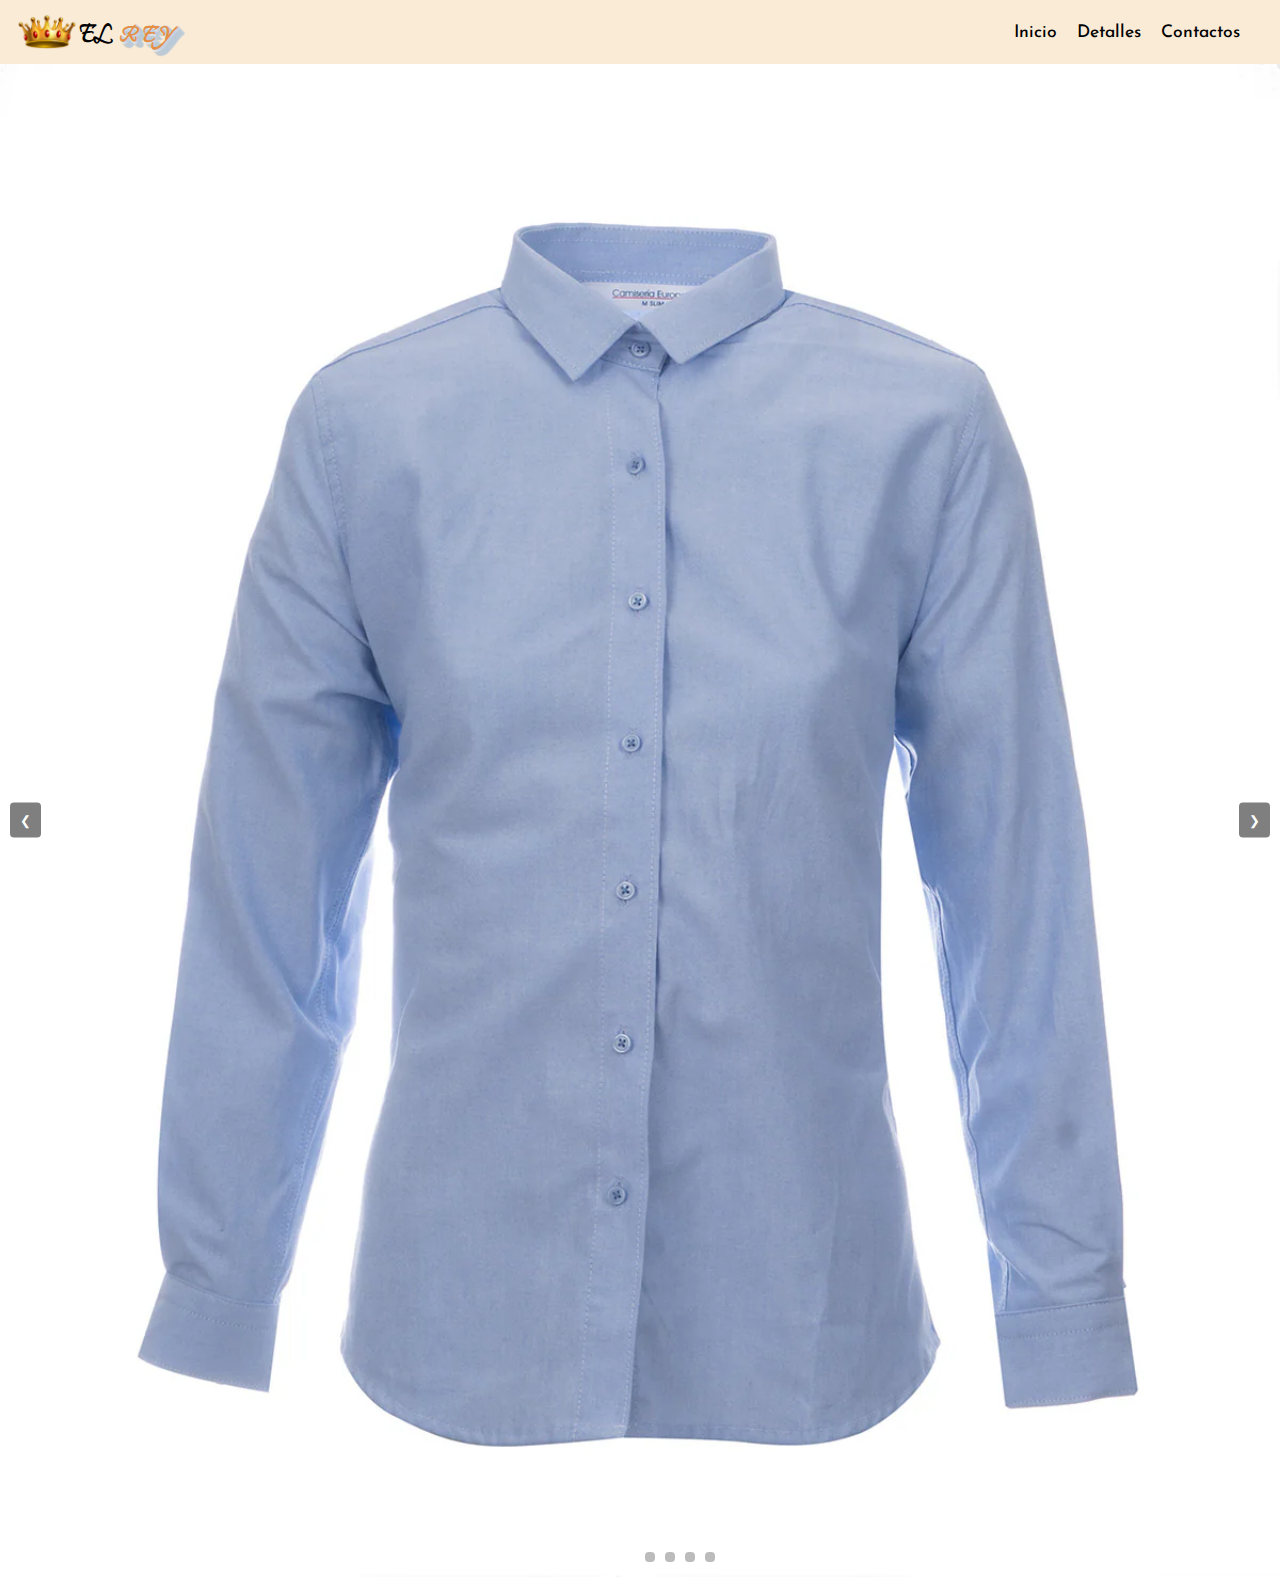
==== camis.html @ 11ac976c "creando el carousel" ====
<!DOCTYPE html>
<html lang="en">

<head>
    <meta charset="UTF-8">
    <meta name="viewport" content="width=device-width, initial-scale=1.0">
    <link rel="stylesheet" href="css/header.css">
    <link rel="stylesheet" href="css/product.css">
    <title>Camisa oxford</title>
</head>

<body>
    <!--Header-->
    <header class="header">
    </header>

    <section class="section__main">

        <div class="carousel">

            <div class="carousel__item">
                <img src="img/camisa-1.webp" alt="">
            </div>

            <div class="carousel__item">
                <img src="img/camisa-2.webp" alt="">
            </div>

            <div class="carousel__item">
                <img src="img/camisa-3.webp" alt="">
            </div>

            <div class="carousel__item">
                <img src="img/camisa-1.webp" alt="">
            </div>

        </div>

        <!--Buttons prev and next-->
        <div class="buttons">
            <button class="prev">&#10094</button>
            <button class="next">&#10095</button>
        </div>

        <!-- dots-->
        <div class="carousel__dots">
            <!-- Se generan dinamicamente-->
        </div>

    </section>

    <script src="js/header-footer.js"></script>
    <script src="js/carousel.js"></script>
</body>

</html>
---- css/header.css ----
.header {
    background-color: antiquewhite;
    display: flex;
    justify-content: space-between;
    align-items: center;
    min-height: 4em;
    container-type: size;
    container-name: header;
}

.header__open-nav-button {
    color: #000;
    font-size: 3rem;
    font-weight: 700;
    position: absolute;
    z-index: 2;
    right: 10px;
    cursor: pointer;
}

.header__content-logo {
    display: flex;
    align-items: center;
    margin-left: 15px;
}


.header__content-img {
    width: 4rem;
}

.header__content-logo h1 {
    font-family: "GRey Qo", cursive;
    font-weight: 700;
    font-size: 2rem;
    text-transform: uppercase;
}

.header__content-logo>h1>span {
    letter-spacing: 4px;
    color: #E48F45;
    font-family: "Grey Qo", cursive;
    font-weight: 900;
    font-style: italic;
    font-size: 1.8rem;
    text-shadow: 1px 0px 1px #B7CADB, 0px 1px 1px #EEEEEE, 2px 1px 1px #B7CADB, 1px 2px 1px #EEEEEE, 3px 2px 1px #B7CADB, 2px 3px 1px #CACACA, 4px 3px 1px #B7CADB, 3px 4px 1px #CACACA, 5px 4px 1px #B7CADB, 4px 5px 1px #CACACA, 6px 5px 1px #B7CADB, 5px 6px 1px #CACACA, 7px 6px 1px #B7CADB;
}


.header .header__checkbox {
    display: none;
}

.header__nav {
    display: none;
    background-color: #0009;
    position: absolute;
    width: 100vw;
    height: 100vh;
    top: 0;
    z-index: 1.5;
}

.nav__list {
    display: flex;
    flex-direction: column;
    height: 40vh;
    margin: auto;
    justify-content: space-evenly;
}

.header__checkbox:checked~.header__nav {
    display: flex;
}

.nav__list-items {
    list-style: none;
}

.nav__list-items>a {
    color: #B7CADB;
}

.nav__list-items a:not(:is(:hover, :active)) {
    text-decoration: none;
}

/* -----------------------HEADER QUERIES------------------------------ */

@container header (min-width:600px) {
    .header__nav {
        background-color: antiquewhite;
        display: block;
        position: static;
        height: auto;
        width: auto;
        justify-content: space-around;
    }

    .nav__list {
        flex-direction: row;
        height: auto;
        width: auto;
        gap: 20px;
        margin-right: 40px;
    }

    .nav__list-items>a {
        color: #000;
        font-size: 1.09rem;
    }

    .header__open-nav-button {
        display: none;
    }
}
---- css/product.css ----
@import url('https://fonts.googleapis.com/css2?family=Josefin+Sans:ital,wght@0,100..700;1,100..700&display=swap');
@import url('https://fonts.googleapis.com/css2?family=Grey+Qo&display=swap');

* {

    box-sizing: border-box;
}

body {
    font-family: "Josefin Sans", sans-serif;
    font-optical-sizing: auto;
    font-weight: 500;
    font-style: normal;
}

*,
body,
div,
ul,
nav,
header,
footer,
a,
li,
label {
    margin: 0;
    padding: 0;
}

/* ##################### Section Main ####################### */

.section__main {
    position: relative;
    width: 100%;
    overflow: hidden;
}

.carousel {
    display: flex;
    transition: transform 0.5s ease;
}

.carousel__item {
    min-width: 100%;
    box-sizing: border-box;
}

.carousel__item img {
    width: 100%;
    display: block;
}

.buttons button {
    position: absolute;
    top: 50%;
    transform: translateY(-50%);
    background-color: rgba(0, 0, 0, 0.5);
    color: white;
    border: none;
    border-radius: 4px;
    padding: 10px;
    cursor: pointer;
}

.prev {
    left: 10px;
}

.next {
    right: 10px;
}

.carousel__dots {
    position: absolute;
    bottom: 10px;
    left: 50%;
    transform: translateY(-50%);
    display: flex;
}

.carousel__dot {
    width: 10px;
    height: 10px;
    margin: 0 5px;
    background-color: #bbb;
    border-radius: 40%;
    cursor: pointer;
}

.carousel__dot.active {
    background-color: #717171;
}
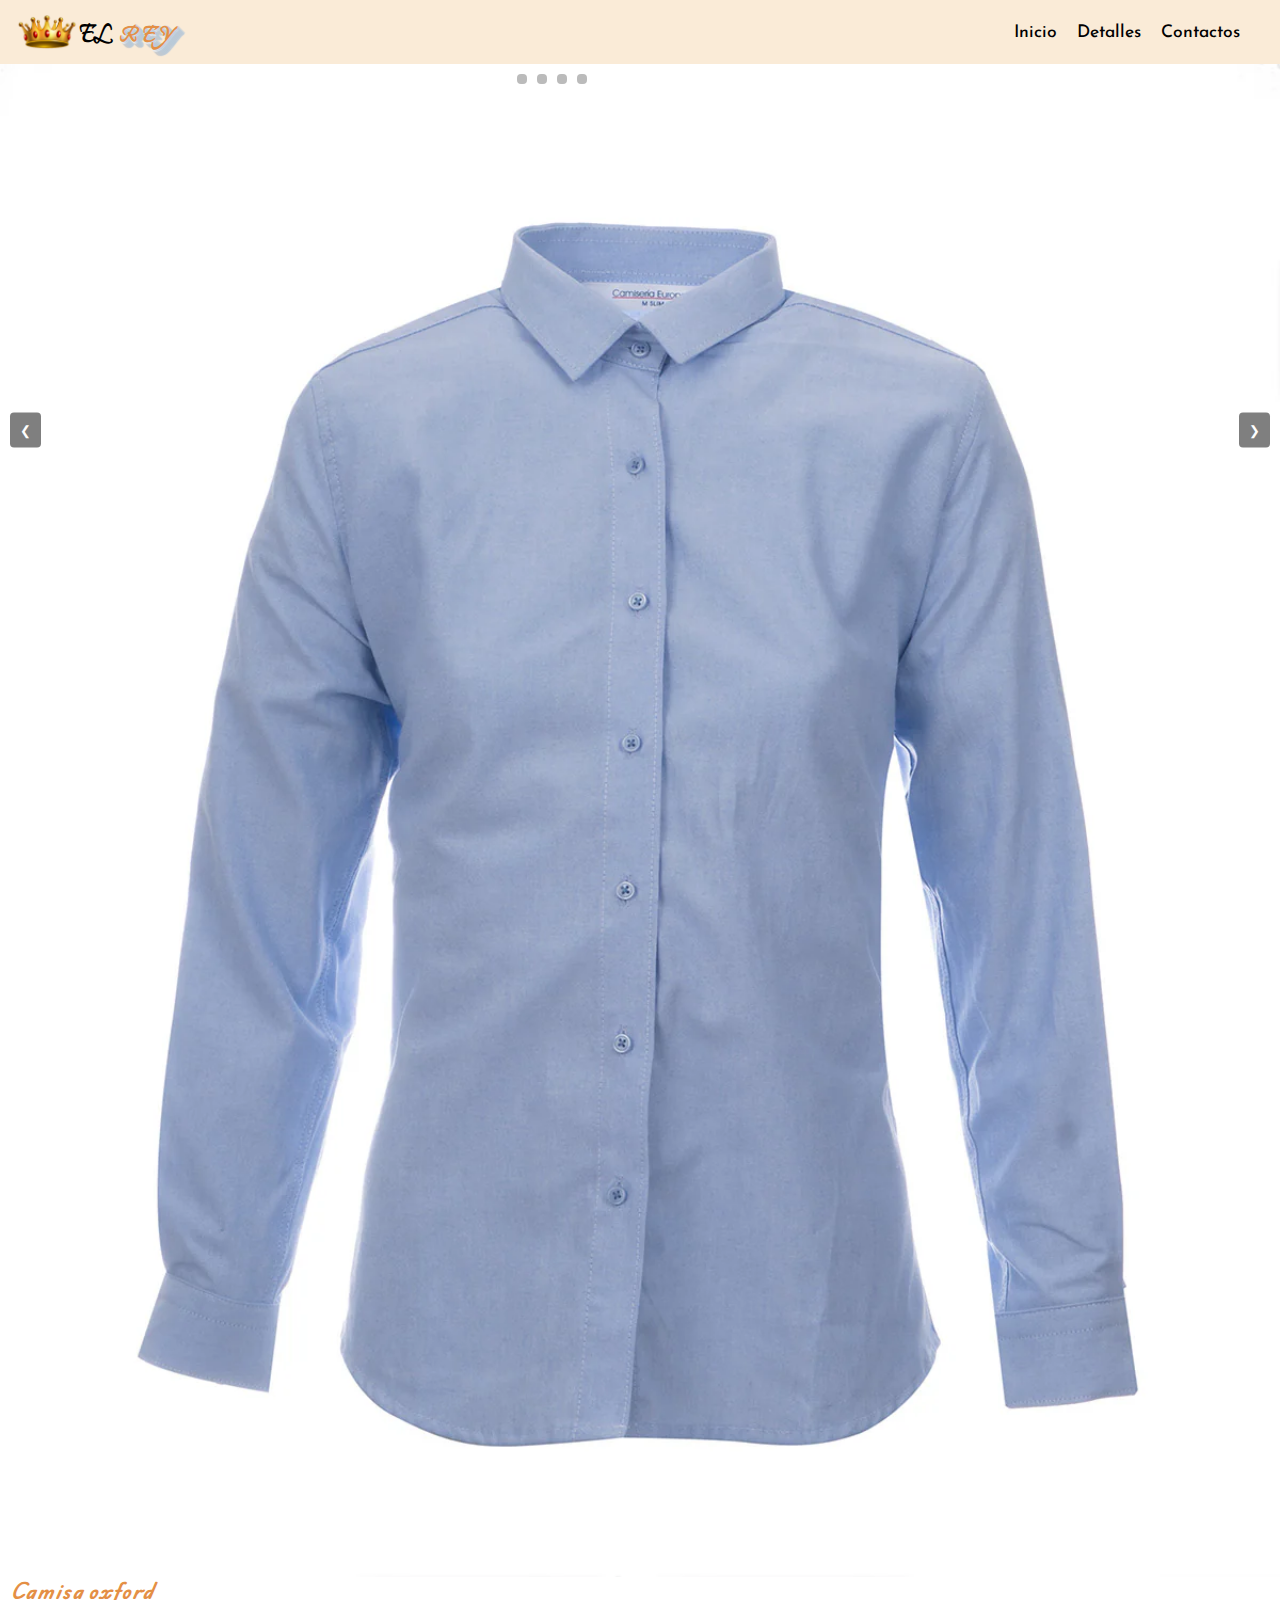
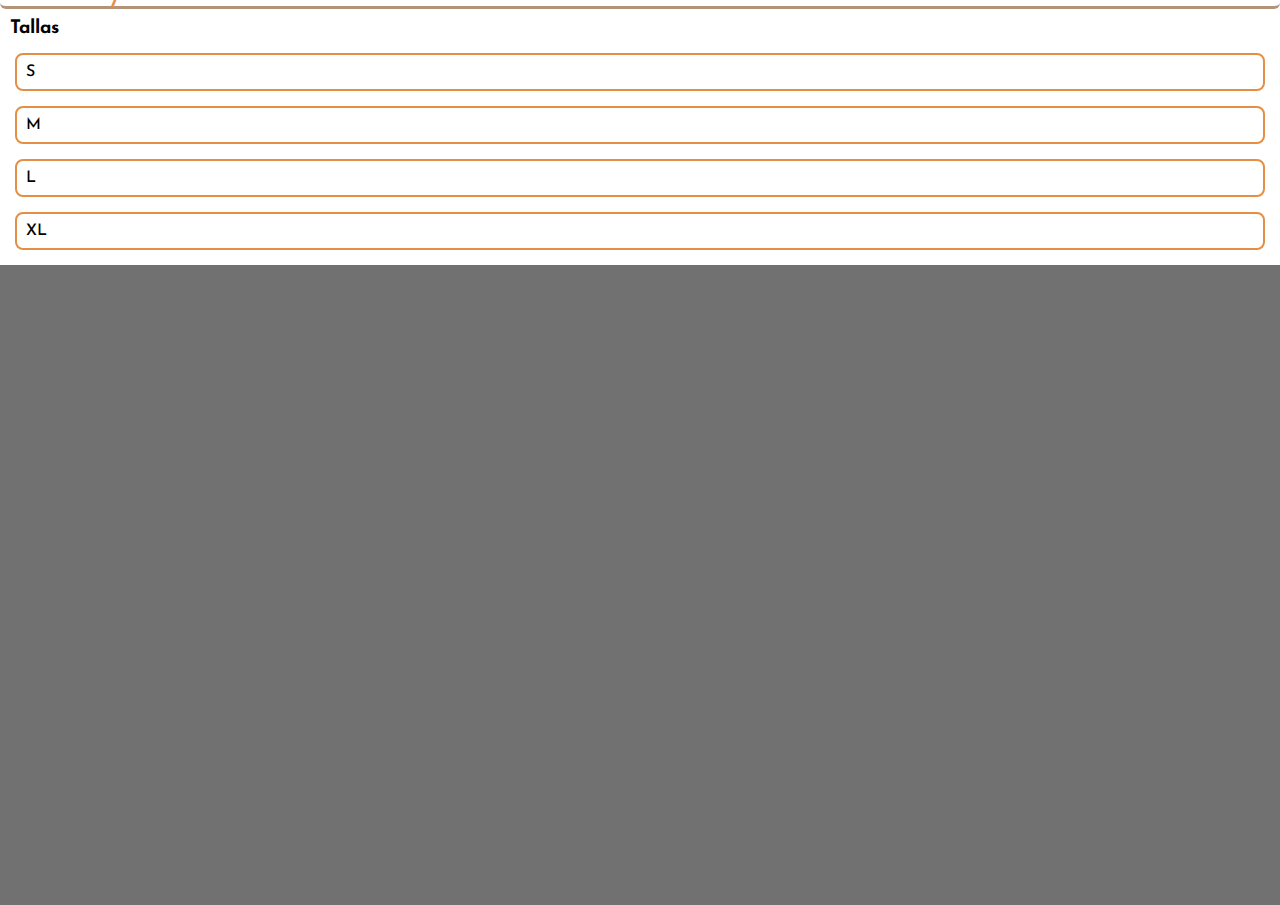
==== commit 88473fa3: "title del producto" ====
--- a/camis.html
+++ b/camis.html
@@ -16,6 +16,9 @@
 
     <section class="section__main">
 
+
+
+        <!--Carousel-->
         <div class="carousel">
 
             <div class="carousel__item">
@@ -36,6 +39,31 @@
 
         </div>
 
+        <!--Title-->
+        <div class="section__div-title">
+            <div class="title">
+                <h3>Camisa oxford</h3>
+            </div>
+            <div class="list__sizes">
+
+                <div class="title__sizes">
+                    <h3>Tallas</h3>
+                </div>
+
+                <div class="list__item
+                ">S</div>
+                <div class="list__item
+                ">M</div>
+                <div class="list__item
+                ">L</div>
+                <div class="list__item
+                ">XL</div>
+            </div>
+            <div class="list__description">
+
+            </div>
+        </div>
+
         <!--Buttons prev and next-->
         <div class="buttons">
             <button class="prev">&#10094</button>
--- a/css/header.css
+++ b/css/header.css
@@ -1,4 +1,6 @@
 .header {
+    position: relative;
+    z-index: 100;
     background-color: antiquewhite;
     display: flex;
     justify-content: space-between;
--- a/css/product.css
+++ b/css/product.css
@@ -1,5 +1,6 @@
 @import url('https://fonts.googleapis.com/css2?family=Josefin+Sans:ital,wght@0,100..700;1,100..700&display=swap');
 @import url('https://fonts.googleapis.com/css2?family=Grey+Qo&display=swap');
+@import url('https://fonts.googleapis.com/css2?family=Edu+AU+VIC+WA+NT+Hand:wght@400..700&display=swap');
 
 * {
 
@@ -29,12 +30,16 @@
 
 /* ##################### Section Main ####################### */
 
+
 .section__main {
     position: relative;
     width: 100%;
     overflow: hidden;
+
 }
 
+
+/* ### Carousel ### */
 .carousel {
     display: flex;
     transition: transform 0.5s ease;
@@ -52,7 +57,7 @@
 
 .buttons button {
     position: absolute;
-    top: 50%;
+    top: 15%;
     transform: translateY(-50%);
     background-color: rgba(0, 0, 0, 0.5);
     color: white;
@@ -72,8 +77,8 @@
 
 .carousel__dots {
     position: absolute;
-    bottom: 10px;
-    left: 50%;
+    top: 15px;
+    left: 40%;
     transform: translateY(-50%);
     display: flex;
 }
@@ -89,4 +94,46 @@
 
 .carousel__dot.active {
     background-color: #717171;
-}+}
+
+/* ### Title ### */
+.section__div-title {}
+
+.title {
+    width: 100%;
+    height: 2rem;
+    display: flex;
+    align-items: center;
+    color: #E48F45;
+    font-family: "Edu AU VIC WA NT Hand", cursive;
+    font-optical-sizing: auto;
+    font-weight: bold;
+    font-style: italic;
+    letter-spacing: 1px;
+    border-bottom: 3px solid #b49479;
+    border-radius: 6px;
+
+}
+
+.title h3 {
+    margin: 10px;
+}
+
+.title__sizes {
+    margin: 10px;
+}
+
+.list__item {
+    margin: 15px;
+    padding: 9px;
+    border: 2.5px solid #E48F45;
+    border-radius: 8px;
+}
+
+.list__description {
+    background-color: #717171;
+    width: 100%;
+    height: 40rem;
+}
+
+/* ##################### Queries Section Main ####################### */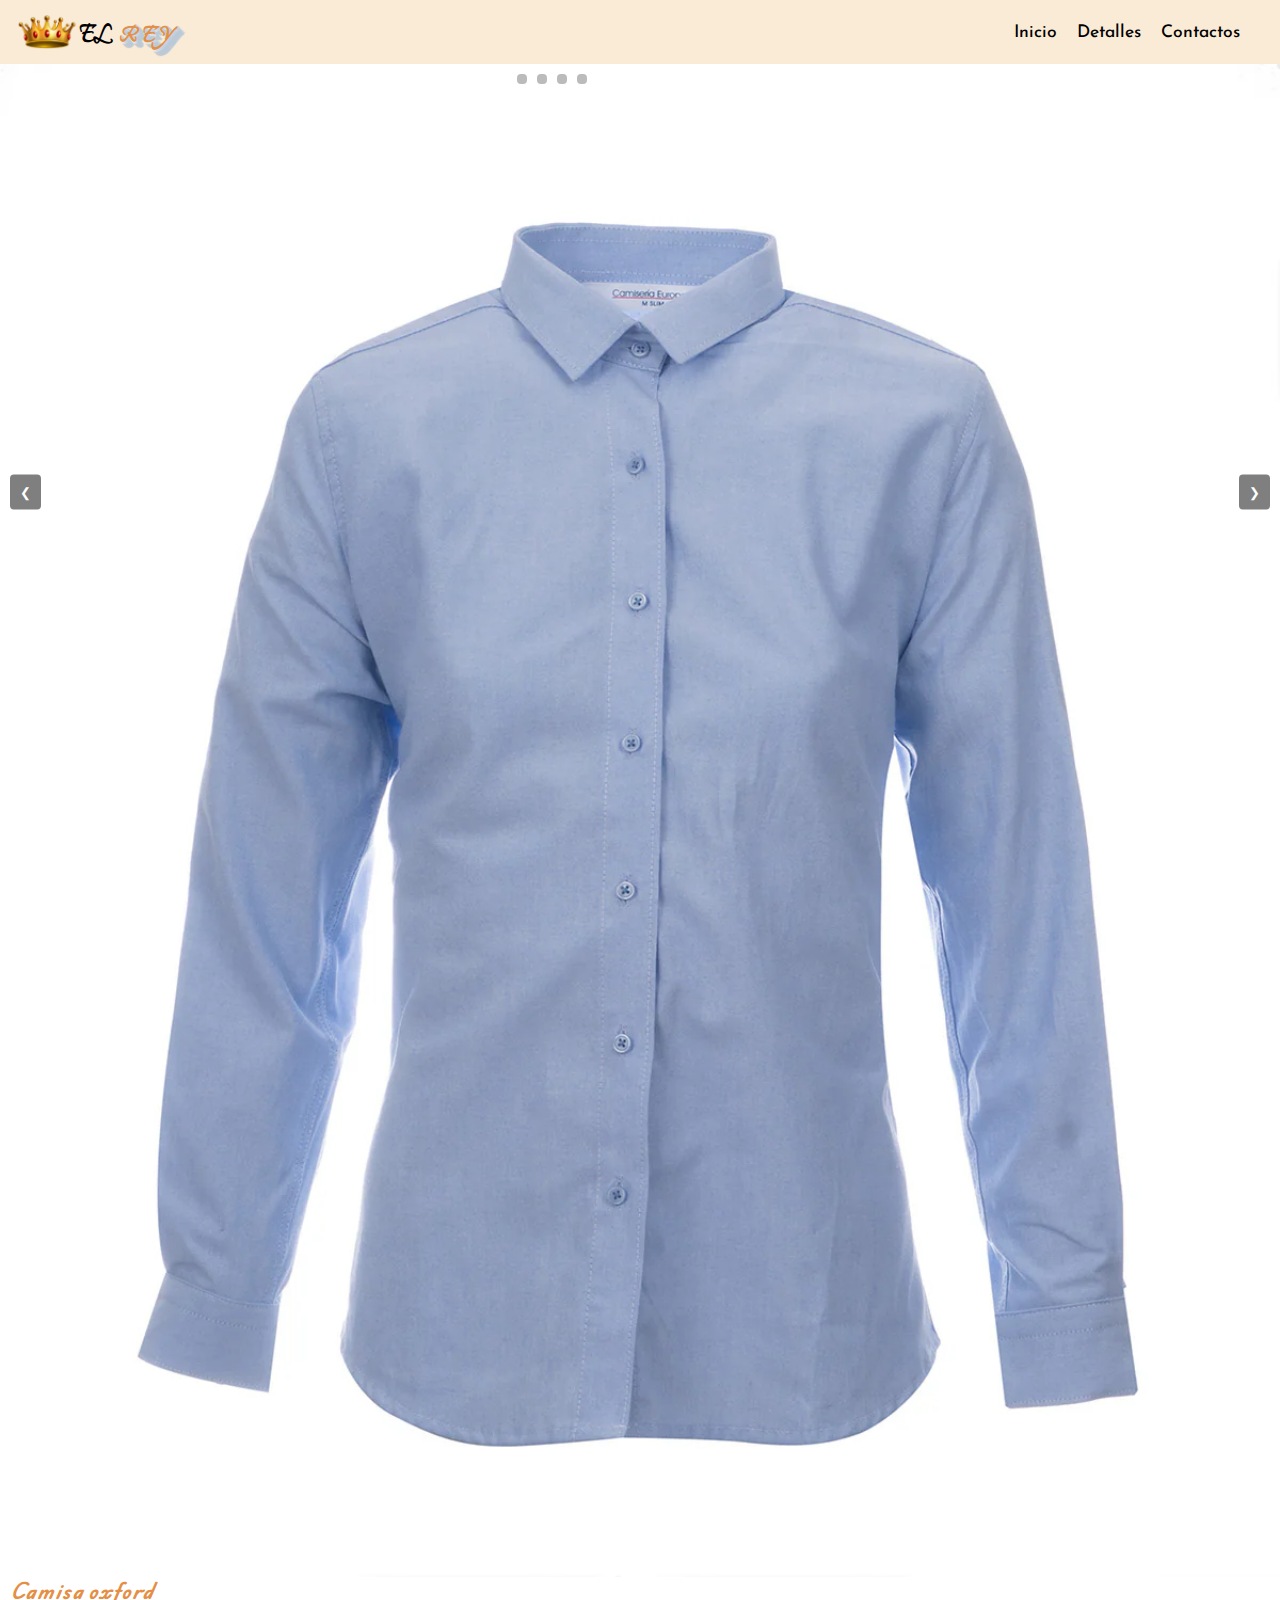
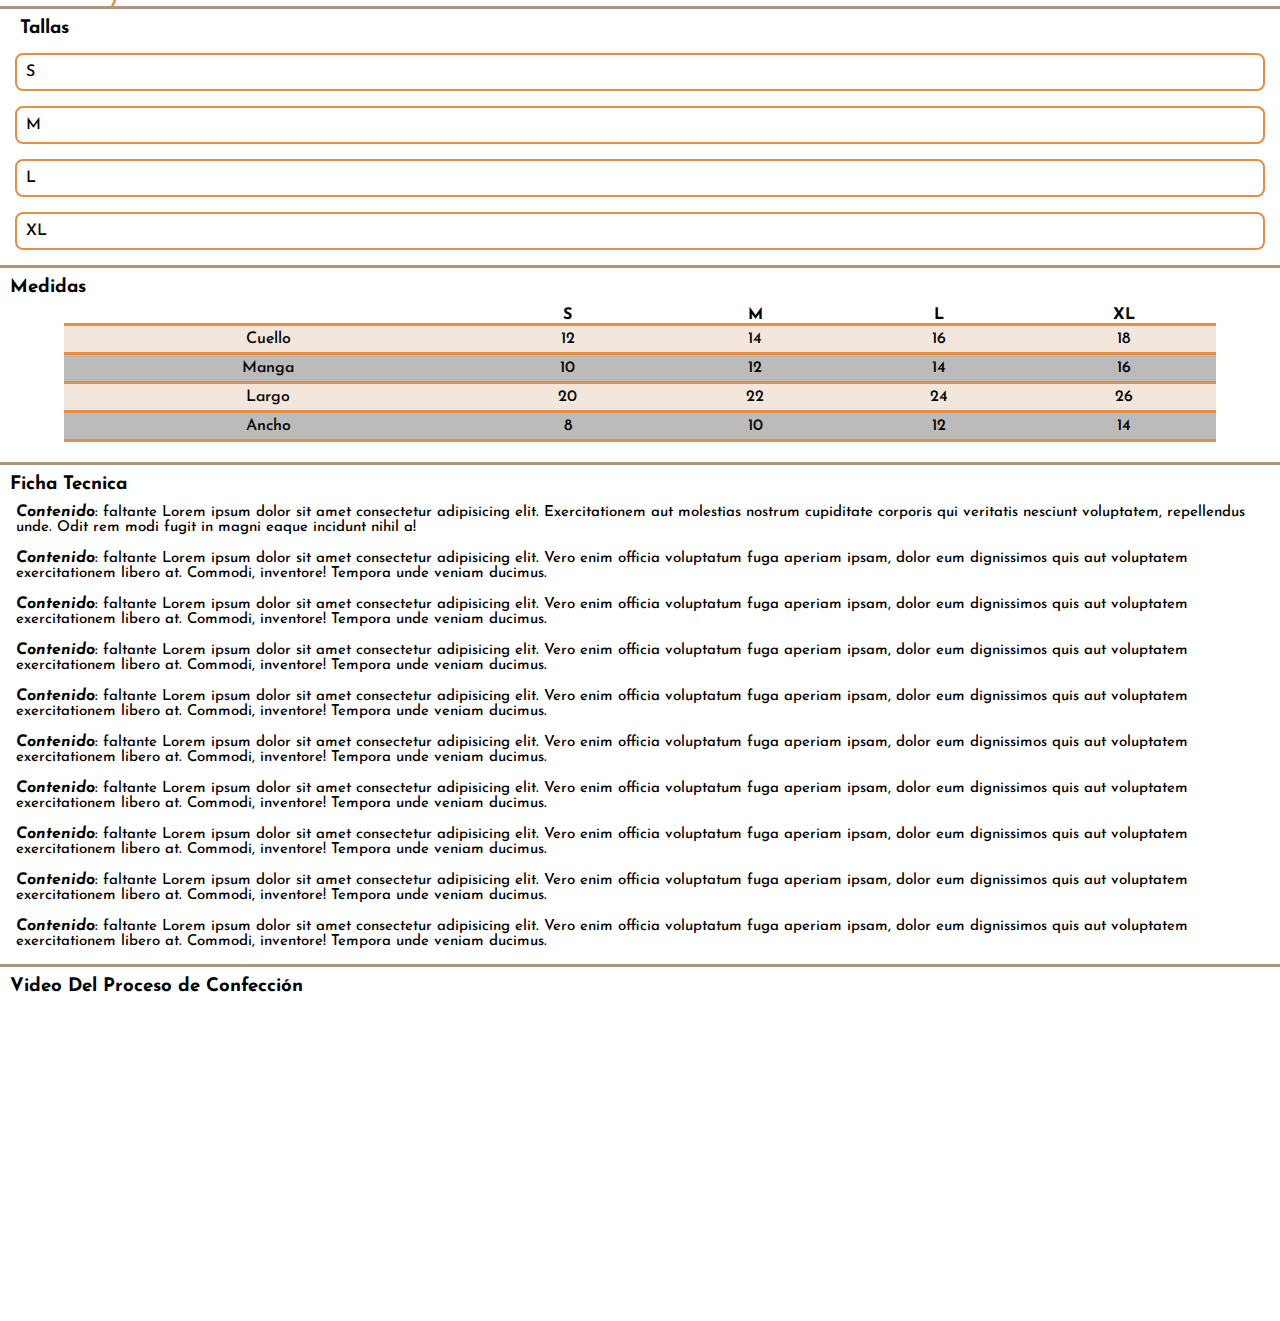
==== commit b830a9c3: "casi terminando la pagina de producto" ====
--- a/camis.html
+++ b/camis.html
@@ -39,6 +39,17 @@
 
         </div>
 
+        <!--Buttons prev and next-->
+        <div class="buttons">
+            <button class="prev">&#10094</button>
+            <button class="next">&#10095</button>
+        </div>
+
+        <!-- dots-->
+        <div class="carousel__dots">
+            <!-- Se generan dinamicamente-->
+        </div>
+
         <!--Title-->
         <div class="section__div-title">
             <div class="title">
@@ -50,30 +61,117 @@
                     <h3>Tallas</h3>
                 </div>
 
-                <div class="list__item
-                ">S</div>
-                <div class="list__item
-                ">M</div>
-                <div class="list__item
-                ">L</div>
-                <div class="list__item
-                ">XL</div>
+                <div class="list__item">S</div>
+                <div class="list__item">M</div>
+                <div class="list__item">L</div>
+                <div class="list__item">XL</div>
             </div>
-            <div class="list__description">
+
+            <div class="table__sizes">
+
+                <div class="title__table">
+                    <h3>Medidas</h3>
+                </div>
+
+                <table class="table">
+                    <thead>
+                        <tr class="tr__head">
+                            <th class="table__head-item"></th>
+                            <th class="table__head-item">S</th>
+                            <th class="table__head-item">M</th>
+                            <th class="table__head-item">L</th>
+                            <th class="table__head-item">XL</th>
+                        </tr>
+                    </thead>
+                    <tbody>
+                        <tr class="tr__body">
+                            <td class="darkblue__body-item">Cuello</td>
+                            <td class="darkblue__body-item">12</td>
+                            <td class="darkblue__body-item">14</td>
+                            <td class="darkblue__body-item">16</td>
+                            <td class="darkblue__body-item">18</td>
+                        </tr>
+                        <tr class="tr__body">
+                            <td class="grey__body-item column-main">Manga</td>
+                            <td class="grey__body-item">10</td>
+                            <td class="grey__body-item">12</td>
+                            <td class="grey__body-item">14</td>
+                            <td class="grey__body-item">16</td>
+                        </tr>
+                        <tr class="tr__body">
+                            <td class="darkblue__body-item column-main">Largo</td>
+                            <td class="darkblue__body-item">20</td>
+                            <td class="darkblue__body-item">22</td>
+                            <td class="darkblue__body-item">24</td>
+                            <td class="darkblue__body-item">26</td>
+                        </tr>
+                        <tr class="tr__body">
+                            <td class="grey__body-item column-main">Ancho</td>
+                            <td class="grey__body-item">8</td>
+                            <td class="grey__body-item">10</td>
+                            <td class="grey__body-item">12</td>
+                            <td class="grey__body-item">14</td>
+                        </tr>
+                    </tbody>
+                </table>
+            </div>
+
+            <div class="data__sheet">
+
+                <h3>Ficha Tecnica</h3>
+
+                <div class="data__sheet-content">
+                    <p><span class="data__sheet-span">Contenido</span>: faltante Lorem ipsum dolor sit amet consectetur
+                        adipisicing elit. Exercitationem aut molestias nostrum cupiditate corporis qui veritatis
+                        nesciunt voluptatem, repellendus unde. Odit rem modi fugit in magni eaque incidunt nihil a!</p>
+                    <p><span class="data__sheet-span">Contenido</span>: faltante Lorem ipsum dolor sit amet consectetur
+                        adipisicing elit. Vero enim officia voluptatum fuga aperiam ipsam, dolor eum dignissimos quis
+                        aut voluptatem exercitationem libero at. Commodi, inventore! Tempora unde veniam ducimus.</p>
+                    <p><span class="data__sheet-span">Contenido</span>: faltante Lorem ipsum dolor sit amet consectetur
+                        adipisicing elit. Vero enim officia voluptatum fuga aperiam ipsam, dolor eum dignissimos quis
+                        aut voluptatem exercitationem libero at. Commodi, inventore! Tempora unde veniam ducimus.</p>
+                    <p><span class="data__sheet-span">Contenido</span>: faltante Lorem ipsum dolor sit amet consectetur
+                        adipisicing elit. Vero enim officia voluptatum fuga aperiam ipsam, dolor eum dignissimos quis
+                        aut voluptatem exercitationem libero at. Commodi, inventore! Tempora unde veniam ducimus.</p>
+                    <p><span class="data__sheet-span">Contenido</span>: faltante Lorem ipsum dolor sit amet consectetur
+                        adipisicing elit. Vero enim officia voluptatum fuga aperiam ipsam, dolor eum dignissimos quis
+                        aut voluptatem exercitationem libero at. Commodi, inventore! Tempora unde veniam ducimus.</p>
+                    <p><span class="data__sheet-span">Contenido</span>: faltante Lorem ipsum dolor sit amet consectetur
+                        adipisicing elit. Vero enim officia voluptatum fuga aperiam ipsam, dolor eum dignissimos quis
+                        aut voluptatem exercitationem libero at. Commodi, inventore! Tempora unde veniam ducimus.</p>
+                    <p><span class="data__sheet-span">Contenido</span>: faltante Lorem ipsum dolor sit amet consectetur
+                        adipisicing elit. Vero enim officia voluptatum fuga aperiam ipsam, dolor eum dignissimos quis
+                        aut voluptatem exercitationem libero at. Commodi, inventore! Tempora unde veniam ducimus.</p>
+                    <p><span class="data__sheet-span">Contenido</span>: faltante Lorem ipsum dolor sit amet consectetur
+                        adipisicing elit. Vero enim officia voluptatum fuga aperiam ipsam, dolor eum dignissimos quis
+                        aut voluptatem exercitationem libero at. Commodi, inventore! Tempora unde veniam ducimus.</p>
+                    <p><span class="data__sheet-span">Contenido</span>: faltante Lorem ipsum dolor sit amet consectetur
+                        adipisicing elit. Vero enim officia voluptatum fuga aperiam ipsam, dolor eum dignissimos quis
+                        aut voluptatem exercitationem libero at. Commodi, inventore! Tempora unde veniam ducimus.</p>
+                    <p><span class="data__sheet-span">Contenido</span>: faltante Lorem ipsum dolor sit amet consectetur
+                        adipisicing elit. Vero enim officia voluptatum fuga aperiam ipsam, dolor eum dignissimos quis
+                        aut voluptatem exercitationem libero at. Commodi, inventore! Tempora unde veniam ducimus.</p>
+                </div>
 
             </div>
+
+            <div class="process__video">
+                <h3>Video Del Proceso de Confección</h3>
+
+                <div class="video__youtube">
+                    <iframe width="560" height="315" src="https://www.youtube.com/embed/SshC8ITV8fk?si=kHHPIqr9PUtWn1h5"
+                        title="YouTube video player" frameborder="0"
+                        allow="accelerometer; autoplay; clipboard-write; encrypted-media; gyroscope; picture-in-picture; web-share"
+                        referrerpolicy="strict-origin-when-cross-origin" allowfullscreen></iframe>
+                </div>
+
+                <div class="cookie-banner" id="cookieBanner">
+                    Usamos cookies para mejorar tu experiencia. <button id="acceptCookies">Aceptar</button>
+                </div>
+            </div>
+
         </div>
 
-        <!--Buttons prev and next-->
-        <div class="buttons">
-            <button class="prev">&#10094</button>
-            <button class="next">&#10095</button>
-        </div>
-
-        <!-- dots-->
-        <div class="carousel__dots">
-            <!-- Se generan dinamicamente-->
-        </div>
 
     </section>
 
--- a/css/product.css
+++ b/css/product.css
@@ -97,7 +97,7 @@
 }
 
 /* ### Title ### */
-.section__div-title {}
+/* .section__div-title {} */
 
 .title {
     width: 100%;
@@ -111,12 +111,7 @@
     font-style: italic;
     letter-spacing: 1px;
     border-bottom: 3px solid #b49479;
-    border-radius: 6px;
-
-}
-
-.title h3 {
-    margin: 10px;
+
 }
 
 .title__sizes {
@@ -136,4 +131,101 @@
     height: 40rem;
 }
 
+/* ### Table ### */
+
+.table__sizes {
+    display: flex;
+    flex-direction: column;
+    align-items: center;
+}
+
+.title__table {
+    border-top: 3px solid #b49479;
+    width: 100%;
+}
+
+h3 {
+    margin: 10px;
+}
+
+.table {
+    width: 90%;
+    height: 20%;
+    border-collapse: collapse;
+    border-radius: 4px;
+    text-align: center;
+    margin-bottom: 20px;
+}
+
+.table__head-item {
+    border-bottom: 3px solid #E48F45;
+}
+
+.darkblue__body-item {
+    padding: 5px;
+    background-color: #f3e7dd;
+    border-bottom: 3px solid #E48F45;
+}
+
+.grey__body-item {
+    padding: 5px;
+    background-color: #bbb;
+    border-bottom: 3px solid #E48F45;
+}
+
+/* ### data sheet### */
+
+.data__sheet {
+    border-top: 3px solid #b49479;
+}
+
+.data__sheet-content {
+    margin-left: 16px;
+}
+
+.data__sheet-span {
+    font-size: 16px;
+    font-weight: bold;
+    font-style: italic;
+}
+
+p {
+    font-size: 15px;
+    margin-bottom: 15px;
+}
+
+/* ### Process video### */
+
+.process__video {
+    border-top: 3px solid #b49479;
+}
+
+.video__youtube {
+    display: flex;
+    justify-content: center;
+}
+
+/* Cookies*/
+
+.cookie-banner {
+    position: fixed;
+    bottom: 0;
+    left: 0;
+    width: 100%;
+    background-color: #333;
+    color: #fff;
+    text-align: center;
+    padding: 10px;
+    display: none;
+    z-index: 1000;
+}
+
+.cookie-banner button {
+    background-color: #f39c12;
+    border: none;
+    color: #fff;
+    padding: 10px 20px;
+    cursor: pointer;
+}
+
 /* ##################### Queries Section Main ####################### */